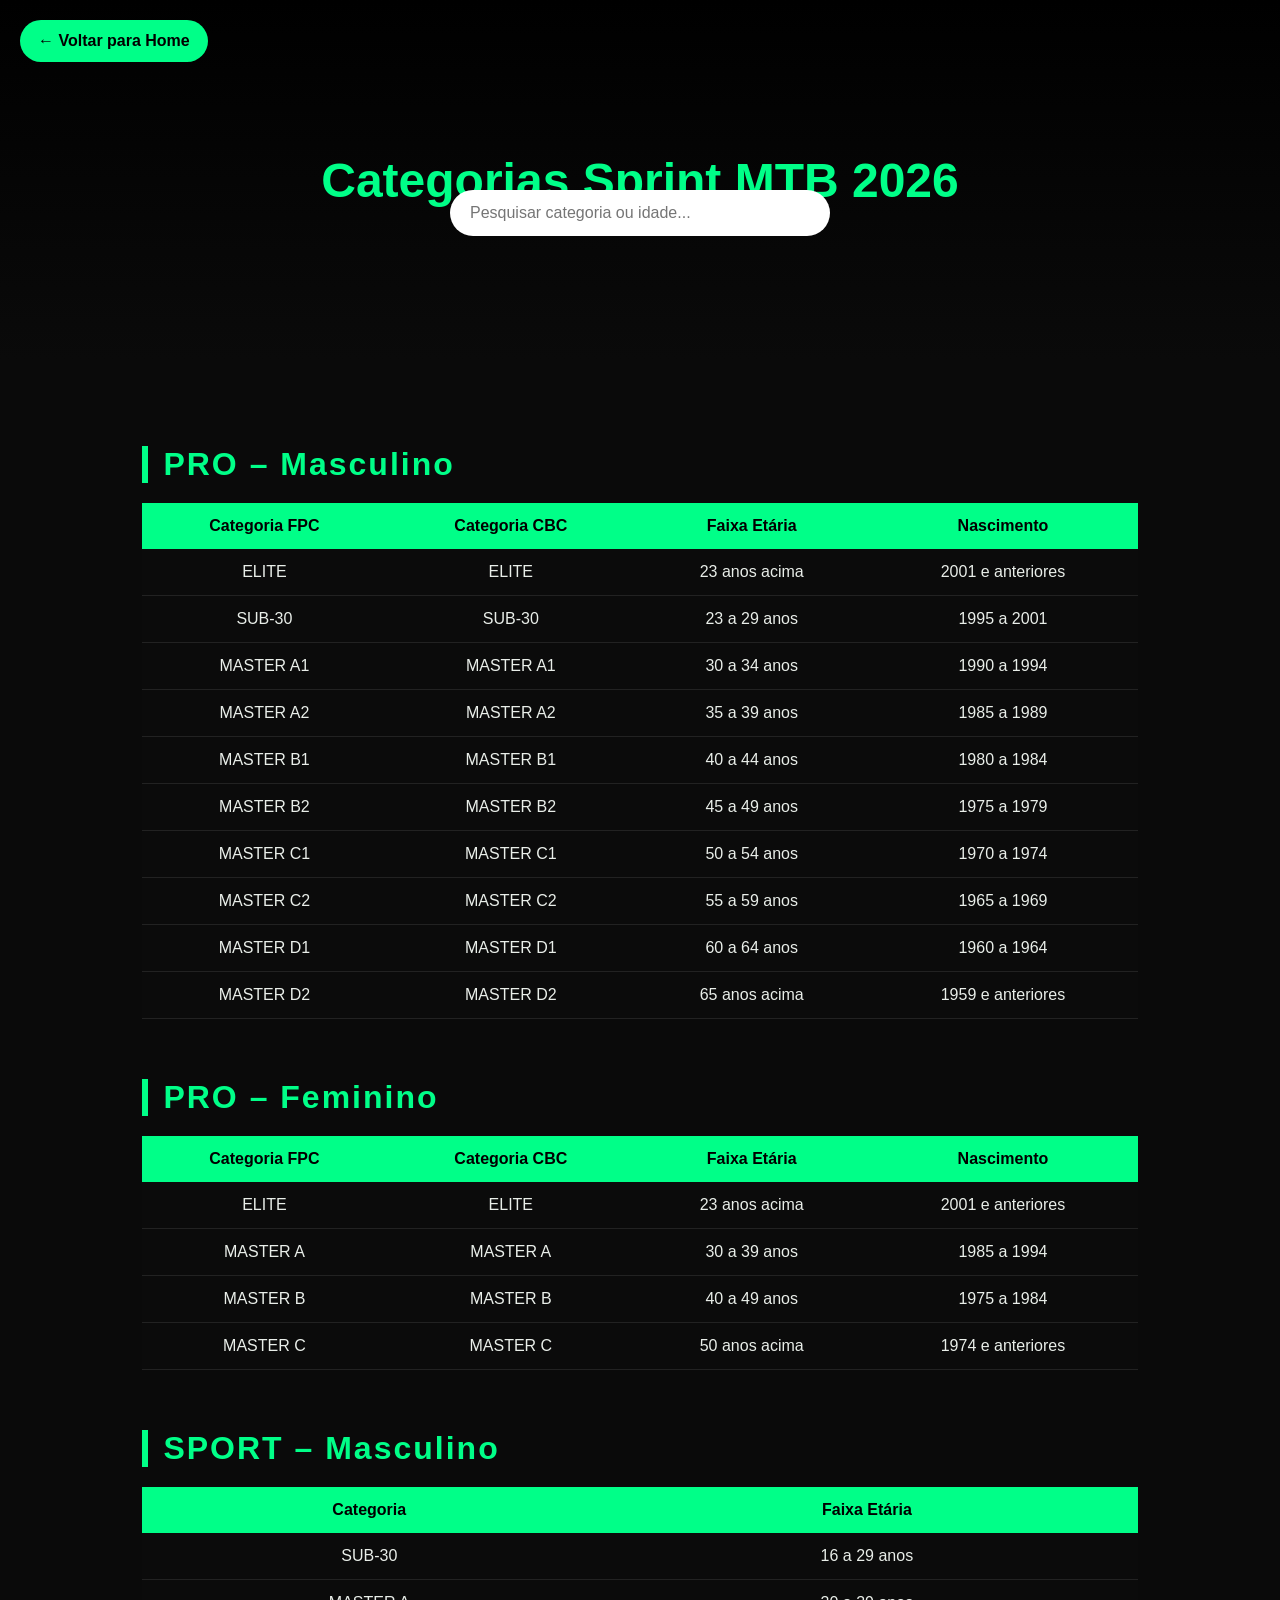
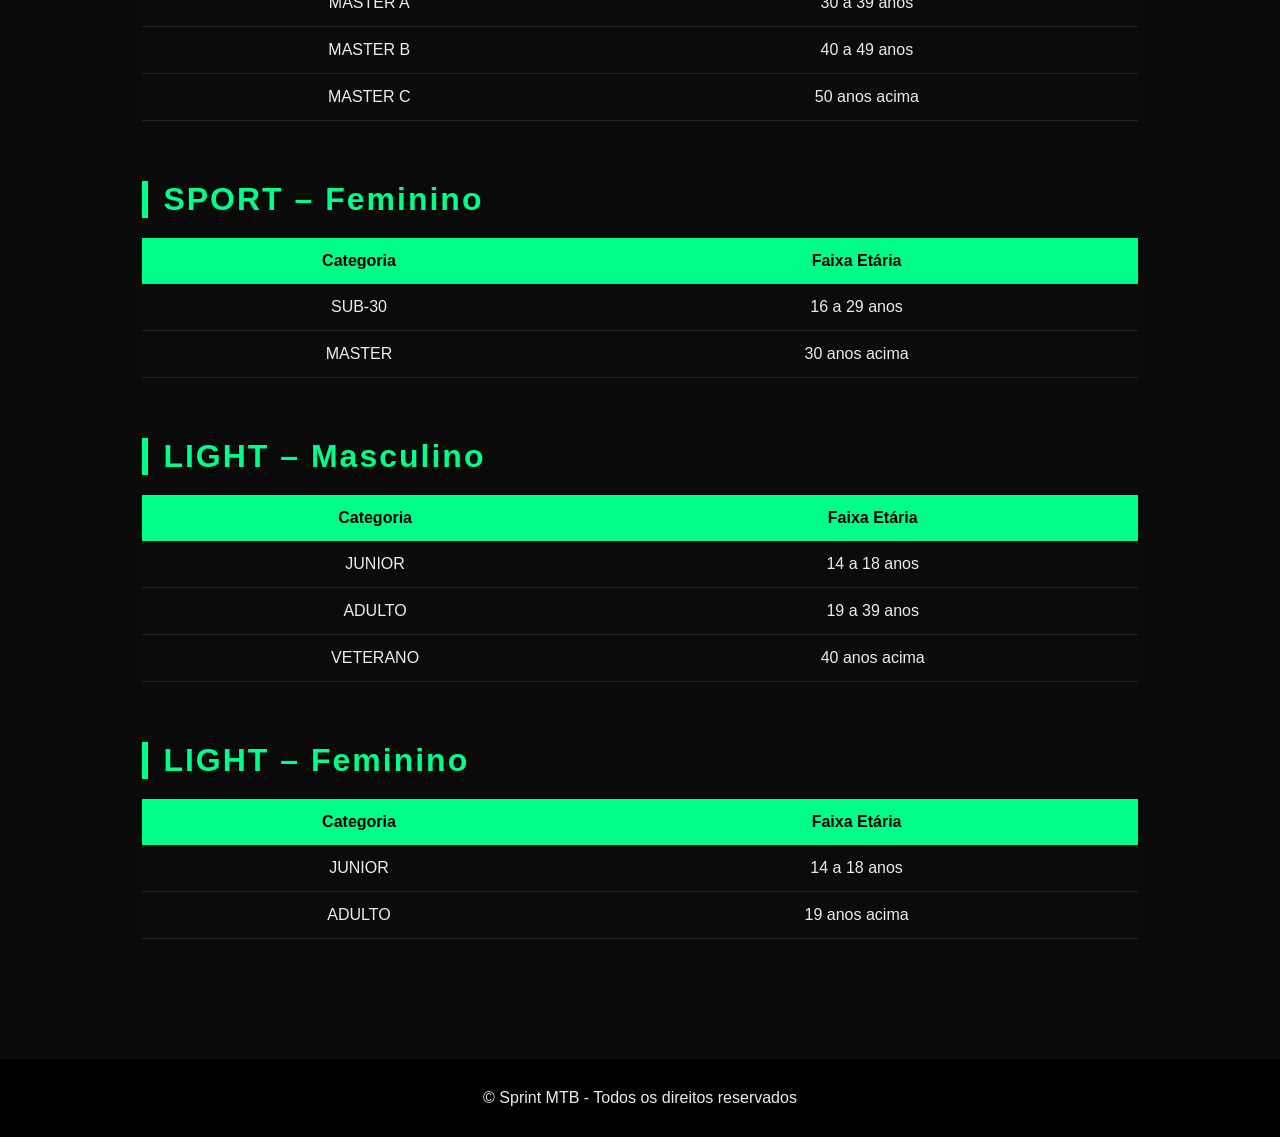
==== categorias.html @ 6f533bdd "Primeiro commit do site" ====
<!DOCTYPE html>
<html lang="pt-BR">
<head>
  <meta charset="UTF-8">
  <title>Categorias - Sprint MTB 2026</title>
  <link rel="stylesheet" href="style.css">
</head>


<body>

<a href="index.html" class="btn-voltar">← Voltar para Home</a>


<header class="header-interno">
  <h1>Categorias Sprint MTB 2026</h1>
  
</header>


<div class="search-box">
  <input  type="text" id="searchInput" placeholder="Pesquisar categoria ou idade...">
</div>


<section class="categorias-page">

  <!-- ================= PRO ================= -->
  <h2 class="cat-title">PRO – Masculino</h2>
  <table class="tabela-categorias">
    <tr><th>Categoria FPC</th><th>Categoria CBC</th><th>Faixa Etária</th><th>Nascimento</th></tr>
    <tr class="linha-cat"><td>ELITE</td><td>ELITE</td><td>23 anos acima</td><td>2001 e anteriores</td></tr>
    <tr class="linha cat"><td>SUB-30</td><td>SUB-30</td><td>23 a 29 anos</td><td>1995 a 2001</td></tr>
    <tr class="linha-cat"><td>MASTER A1</td><td>MASTER A1</td><td>30 a 34 anos</td><td>1990 a 1994</td></tr>
    <tr class="linha-cat"><td>MASTER A2</td><td>MASTER A2</td><td>35 a 39 anos</td><td>1985 a 1989</td></tr>
    <tr class="linha-cat"><td>MASTER B1</td><td>MASTER B1</td><td>40 a 44 anos</td><td>1980 a 1984</td></tr>
    <tr class="linha-cat"><td>MASTER B2</td><td>MASTER B2</td><td>45 a 49 anos</td><td>1975 a 1979</td></tr>
    <tr class="linha-cat"><td>MASTER C1</td><td>MASTER C1</td><td>50 a 54 anos</td><td>1970 a 1974</td></tr>
    <tr class="linha-cat"><td>MASTER C2</td><td>MASTER C2</td><td>55 a 59 anos</td><td>1965 a 1969</td></tr>
    <tr class="linha-cat"><td>MASTER D1</td><td>MASTER D1</td><td>60 a 64 anos</td><td>1960 a 1964</td></tr>
    <tr class="linha-cat"><td>MASTER D2</td><td>MASTER D2</td><td>65 anos acima</td><td>1959 e anteriores</td></tr>
  </table>

  <h2 class="cat-title">PRO – Feminino</h2>
  <table class="tabela-categorias">
    <tr class="linha-cat"><th>Categoria FPC</th><th>Categoria CBC</th><th>Faixa Etária</th><th>Nascimento</th></tr>
    <tr class="linha-cat"><td>ELITE</td><td>ELITE</td><td>23 anos acima</td><td>2001 e anteriores</td></tr>
    <tr class="linha-cat"><td>MASTER A</td><td>MASTER A</td><td>30 a 39 anos</td><td>1985 a 1994</td></tr>
    <tr class="linha-cat"><td>MASTER B</td><td>MASTER B</td><td>40 a 49 anos</td><td>1975 a 1984</td></tr>
    <tr class="linha-cat"><td>MASTER C</td><td>MASTER C</td><td>50 anos acima</td><td>1974 e anteriores</td></tr>
  </table>

  <!-- ================= SPORT ================= -->
  <h2 class="cat-title">SPORT – Masculino</h2>
  <table class="tabela-categorias">
    <tr class="linha-cat"><th>Categoria</th><th>Faixa Etária</th></tr>
    <tr><td>SUB-30</td><td>16 a 29 anos</td></tr>
    <tr class="linha-cat"><td>MASTER A</td><td>30 a 39 anos</td></tr>
    <tr class="linha-cat"><td>MASTER B</td><td>40 a 49 anos</td></tr>
    <tr class="linha-cat"><td>MASTER C</td><td>50 anos acima</td></tr>
  </table>

 <h2 class="cat-title">SPORT – Feminino</h2>
<table class="tabela-categorias">
  <tr class="linha-cat">
    <th>Categoria</th>
    <th>Faixa Etária</th>
  </tr>
  <tr class="linha-cat">
    <td>SUB-30</td>
    <td>16 a 29 anos</td>
  </tr>
  <tr class="linha-cat">
    <td>MASTER</td>
    <td>30 anos acima</td>
  </tr>
</table>


  <!-- ================= LIGHT ================= -->
  <h2 class="cat-title">LIGHT – Masculino</h2>
  <table class="tabela-categorias">
    <tr><th>Categoria</th><th>Faixa Etária</th></tr>
   <tr class="linha-cat"><td>JUNIOR</td><td>14 a 18 anos</td></tr>
  <tr class="linha-cat"><td>ADULTO</td><td>19 a 39 anos</td></tr>
  <tr class="linha-cat"><td>VETERANO</td><td>40 anos acima</td></tr>
  </table>

  <h2 class="cat-title">LIGHT – Feminino</h2>
<table class="tabela-categorias">
  <tr class="linha-cat">
    <th>Categoria</th>
    <th>Faixa Etária</th>
  </tr>
  <tr class="linha-cat">
    <td>JUNIOR</td>
    <td>14 a 18 anos</td>
  </tr>
  <tr class="linha-cat">
    <td>ADULTO</td>
    <td>19 anos acima</td>
  </tr>
</table>


</section>

<footer>
  <p>© Sprint MTB - Todos os direitos reservados</p>
</footer>

<script src="js/script.js"></script>
</body>
</html>
---- style.css ----
/* fontes do sprint another danger */
@font-face {
  font-family: "AnotherDanger";
  src: url("fonts/AnotherDangerSlantedDemo.otf") format("opentype");
  font-weight: normal;
  font-style: normal;
}

* {
  margin: 0;
  padding: 0;
  box-sizing: border-box;
}

body {
  background: #0a0a0a;
  color: #e9eee9;
  font-family: 'Montserrat', sans-serif;
}

a {
  text-decoration: none;
  color: #fff;
}

/* HEADER */
header {
  position: fixed;
  top: 0;
  width: 100%;
  height: 120px;
  background: #0a0a0a;
  z-index: 10;
}

body {
  padding-top: 120px;
}

.nav {
  max-width: 1200px;
  margin: 0 auto;
  height: 100%;
  display: flex;
  align-items: center;
  justify-content: space-between;
}

/* LOGO */
.logo img {
  height: 100px;   /* AQUI você cresce/diminui */
  width: auto;
}

/* COUNTDOWN */
.countdown {
  display: flex;
  gap: 12px;
}

.countdown div {
  background: #09a543;
  padding: 8px 10px;
  border-radius: 8px;
  text-align: center;
  min-width: 55px;
}

.countdown span {
  color: #00ff88;
  font-size: 20px;
  font-weight: bold;
}

/* MENU */
.nav ul {
  list-style: none;
  display: flex;
  align-items: center;
  gap: 20px;
}

.nav ul li a {
  color: #fff;
  text-decoration: none;
}

/* BOTÃO */
.btn {
  background: #00ff88;
  color: #000;
  padding: 10px 18px;
  border-radius: 20px;
}



/* BOTÃO */
.btn {
  background: #00ff88;
  color: #000;
  padding: 10px 18px;
  border-radius: 30px;
  font-weight: 700;
  display: inline-block;
}


.banner {
  width: 100%;
  height: 100vh; /* ocupa a tela toda */
  background: url("img/bannerteste.jpg") center/cover no-repeat;
  display: flex;
  align-items: center;
  padding-left: 100px;
  position: relative;
  overflow: hidden;
}

 /* camada escura por cima da imagem  */
.banner::before {
  content: "";
  position: absolute;
  inset: 0;
  background: radial-gradient(
    ellipse at center,
    rgba(0,0,0,0.2) 0%,
    rgba(0,0,0,0.6) 50%,
    rgba(0,0,0,0.9) 100%
  );
  z-index: 1;
}
  

/* conteúdo do banner */
.banner-content {
  position: relative;
  z-index: 2; /* fica acima do escuro */
  max-width: 600px;
}

.banner-content h1 {
  font-size: 70px;
  font-weight: 800;
  margin-bottom: 15px;
  text-transform: uppercase;
}

.banner-content p {
  font-size: 22px;
  margin-bottom: 25px;
  color: #ddd;
}

/* botão reaproveita seu .btn */
.banner .btn {
  font-size: 18px;
  padding: 14px 32px;
}


/* HERO */
.hero {
  background: url('https://images.unsplash.com/photo-1601758003122-78c654b80c55') center/cover no-repeat;
  height: 100vh;
  display: flex;
  align-items: center;
}

.hero-content {
  background: rgba(0,0,0,0.6);
  padding: 40px;
  max-width: 600px;
  margin-left: 5%;
}

.hero-content h1 {
  font-family: 'Bebas Neue', sans-serif;
  font-size: 60px;
}

/* SEÇÕES */
section {
  padding: 100px 20px;
  max-width: 1200px;
  margin: auto;
}

section h2 {
  font-family: 'Bebas Neue', sans-serif;
  letter-spacing: 2px;
  margin-bottom: 10px;
}

/* CARDS */
.cards {
  display: grid;
  grid-template-columns: repeat(auto-fit, minmax(200px,1fr));
  gap: 20px;
  margin-top: 20px;
}

.card {
  background: #1c1c1c;
  padding: 20px;
  border-radius: 12px;
  text-align: center;
}


.card {
  background: #1c1c1c;
  padding: 20px;
  border-radius: 12px;
  text-align: center;
  transition: 0.3s;
  cursor: pointer;
}

.card:hover {
  background: #00ff88;
  color: #000;
  transform: translateY(-6px) scale(1.03);
}




/* toollip card data */
.tooltip {
  position: relative;
  cursor: pointer;
}

.tooltip-text {
  visibility: hidden;
  opacity: 0;
  position: absolute;
  bottom: 120%;
  left: 50%;
  transform: translateX(-50%);
  background: #000;
  color: #00ff88;
  padding: 8px 12px;
  border-radius: 6px;
  white-space: nowrap;
  font-size: 26px;
  transition: 0.3s;
  z-index: 10;
}

.tooltip:hover .tooltip-text {
  visibility: visible;
  opacity: 1;
}


/* FORM */
.form {
  max-width: 280px;
}

/* WhatsApp box */
.whatsapp-box {
  display: flex;
  flex-direction: column;
  align-items:center;
  gap: 15px;
}

.whatsapp-box img {
  width: 60px;
   animation: pulse 1.5s infinite;
}

/* sempre fora da classe  */
@keyframes pulse {
  0% {
    transform: scale(1);
    opacity: 1;
  }
  50% {
    transform: scale(1.15);
    opacity: 0.7;
  }
  100% {
    transform: scale(1);
    opacity: 1;
  }
  }


.btn-whats {
  background: #25d366;
  color: #000;
  padding: 12px 20px;
  border-radius: 30px;
  font-weight: 600;
  text-decoration: none;
  transition: 0.3s;
}

.btn-whats:hover {
  transform: scale(1.05);
  background: #1ebe5d;
}

.form input {
  width: 100%;
  padding: 10px;
  border-radius: 6px;
  border: none;
  margin-bottom: 10px;
}


#inscricao {
  width: 100%;
}


.inscricao-container {
  display: flex;
  align-items: center;
  justify-content: space-between;
  gap: 80px;
  margin-top: 40px;
}

.form {
  width: 420px;
}

.whatsapp-box {
  display: flex;
  flex-direction: column;
  align-items: center;
}


/* FOOTER */
footer {
  background: #000;
  padding: 30px;
  text-align: center;
}

/*contador */

.countdown {
  display: flex;
  gap: 15px;
  margin: 20px 0;
}

.countdown div {
  background: #000;
  padding: 10px 14px;
  border-radius: 8px;
  text-align: center;
}

.countdown span {
  font-size: 26px;
  color: #00ff88;
  font-weight: bold;
}

.countdown small {
  display: block;
  font-size: 12px;
}

/* estilo link maps */

.link-map {
  cursor: pointer;
  transition: transform 0.2s ease, background 0.2s;
}

.link-map:hover {
  transform: scale(1.05);
  background: #00ff88;
  color: #000;
}


/* carrossel patrocinadores */
#patrocinadores {
  text-align: center;
}

.carousel {
  width: 100%;
  overflow: hidden;
  position: relative;
}

.carousel-track {
  display: flex;
  gap: 60px;
  transition: transform 1s ease;
}

.sponsor {
  min-width: 220px;
  display: flex;
  align-items: center;
  justify-content: center;
}

.sponsor img {
  max-width: 180px;
  max-height: 90px;
  filter: grayscale(100%);
  opacity: 0.8;
  transition: 0.3s;
}

.sponsor img:hover {
  filter: grayscale(0);
  opacity: 1;
  transform: scale(1.05);
}
.carousel-track {
  display: flex !important;
  flex-direction: row;
  align-items: center;
}



/* categorias css tabelas */


/* ===== CATEGORIAS PAGE ===== */

.header-interno {
  height: 40vh;
  background: linear-gradient(180deg, #000, #0a0a0a);
  display: flex;
  align-items: center;
  justify-content: center;
}

.header-interno h1 {
  font-size: 48px;
  color: #00ff88;
}

.categorias-page {
  padding: 80px 8%;
}

.cat-title {
  margin-top: 60px;
  margin-bottom: 20px;
  font-size: 32px;
  color: #00ff88;
  border-left: 6px solid #00ff88;
  padding-left: 15px;
}

.tabela-categorias {
  width: 100%;
  border-collapse: collapse;
  margin-bottom: 40px;
  background: #0b0b0b;
}

.tabela-categorias th {
  background: #00ff88;
  color: #000;
  padding: 14px;
  text-align: center;
}

.tabela-categorias td {
  padding: 14px;
  text-align: center;
  border-bottom: 1px solid #222;
}

.tabela-categorias tr:hover {
  background: #111;
  transition: 0.3s;
}

/* botão home pagina categorias */

.btn-voltar {
  position: fixed;
  top: 20px;
  left: 20px;
  background: #00ff88;
  color: #000;
  padding: 12px 18px;
  border-radius: 30px;
  font-weight: bold;
  text-decoration: none;
  z-index: 99999;
}


/* pesquisa pag categorias */

.search-box {
  max-width: 400px;
  margin: 60px auto;
  padding: 10px;
  position: relative;
  z-index: 20;
}

#searchInput {
  width: 100%;
  padding: 14px 20px;
  border-radius: 30px;
  border: none;
  font-size: 16px;
  background: #ffffff;
  color: #000000;
}


/* ===== CORRIDA KIDS ===== */

.kids-section {
  padding: 100px 8%;
  text-align: center;
}

.kids-section h2 {
  font-size: 48px;
  color: #00ff88;
  margin-bottom: 20px;
}

.kids-text {
  max-width: 800px;
  margin: 0 auto 20px;
  font-size: 18px;
  color: #ddd;
  line-height: 1.6;
}

/* Carrossel */

.kids-carousel {
  margin-top: 40px;
  overflow: hidden;
  width: 100%;
  position: relative;
}

.kids-track {
  display: flex;
  gap: 30px;
  animation: kids-scroll 20s linear infinite;
}

.kids-track img {
  height: 180px;
  border-radius: 16px;
  object-fit: cover;
  box-shadow: 0 10px 25px rgba(0,0,0,0.6);
  transition: 0.3s;
}

.kids-track img:hover {
  transform: scale(1.05);
}

/* animação automática */
@keyframes kids-scroll {
  0% {
    transform: translateX(0);
  }
  100% {
    transform: translateX(-50%);
  }
}
.kids-track:hover {
  animation-play-state: paused;
}
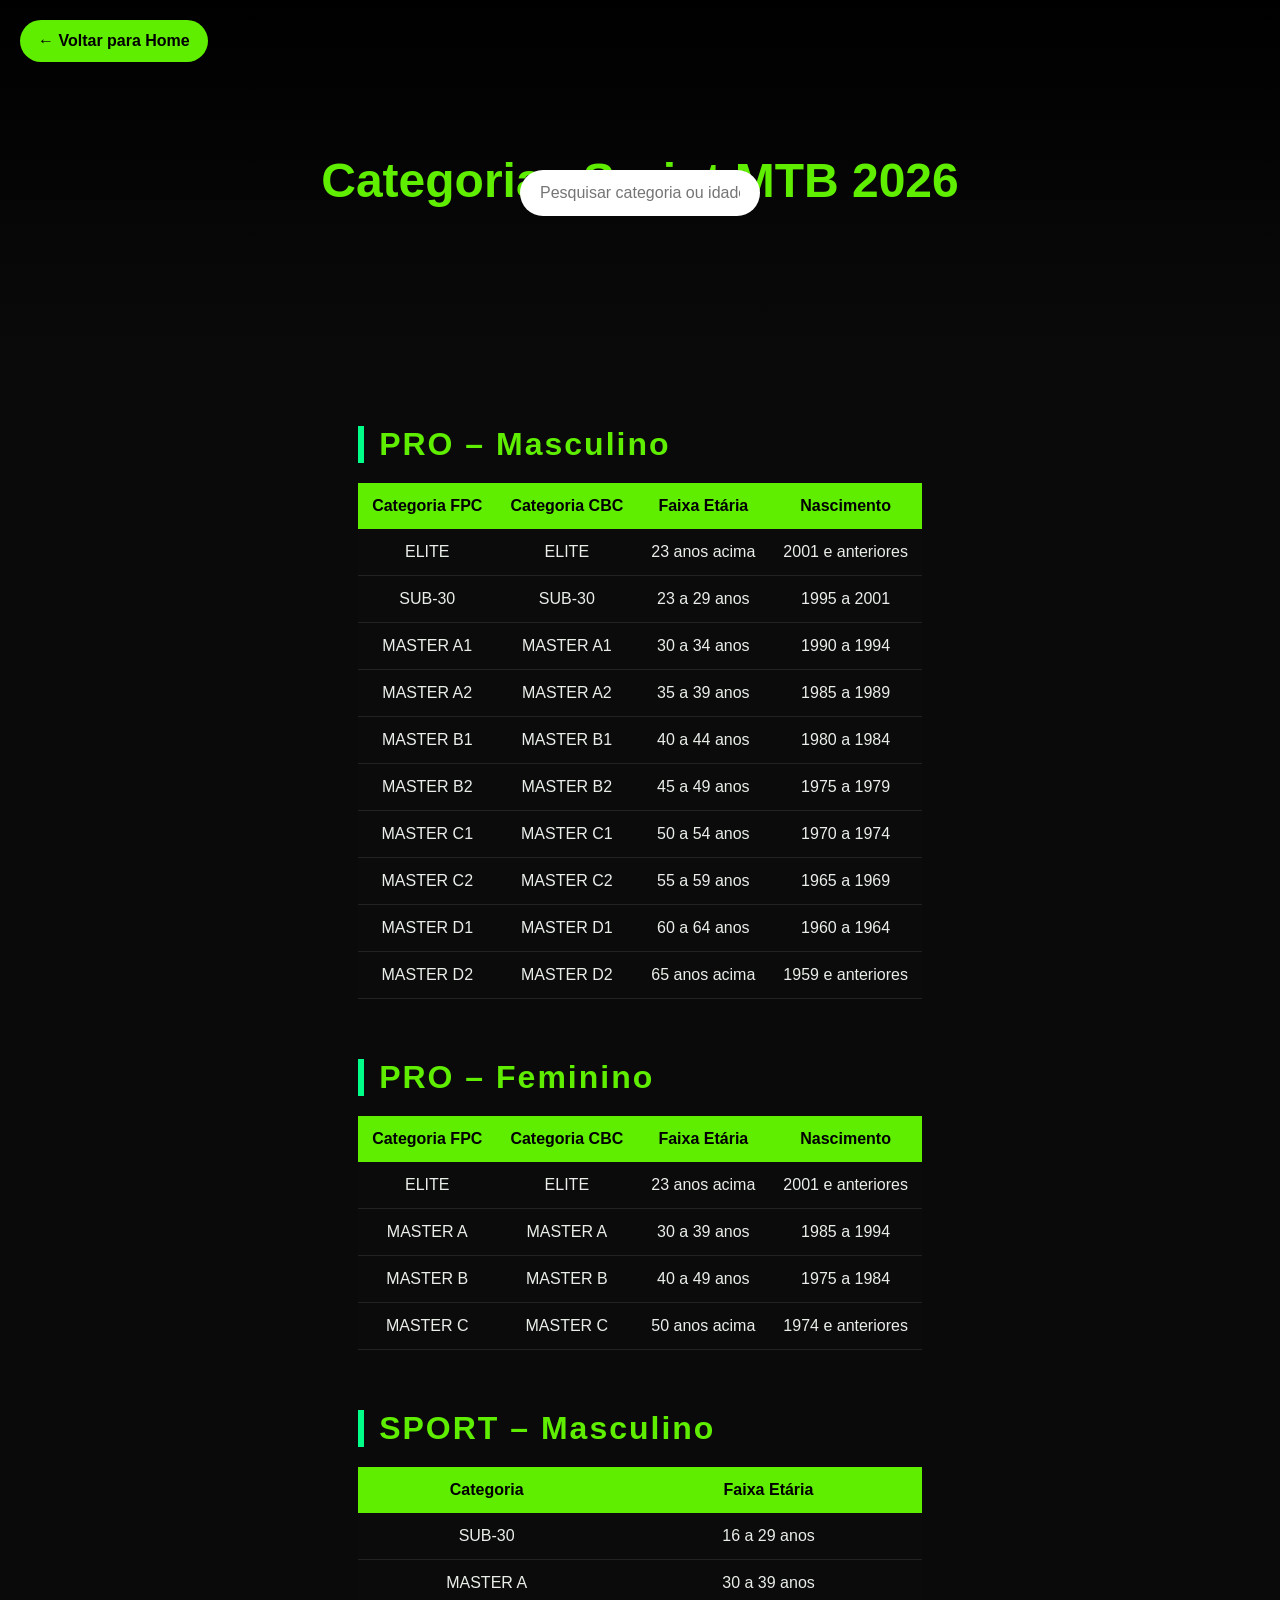
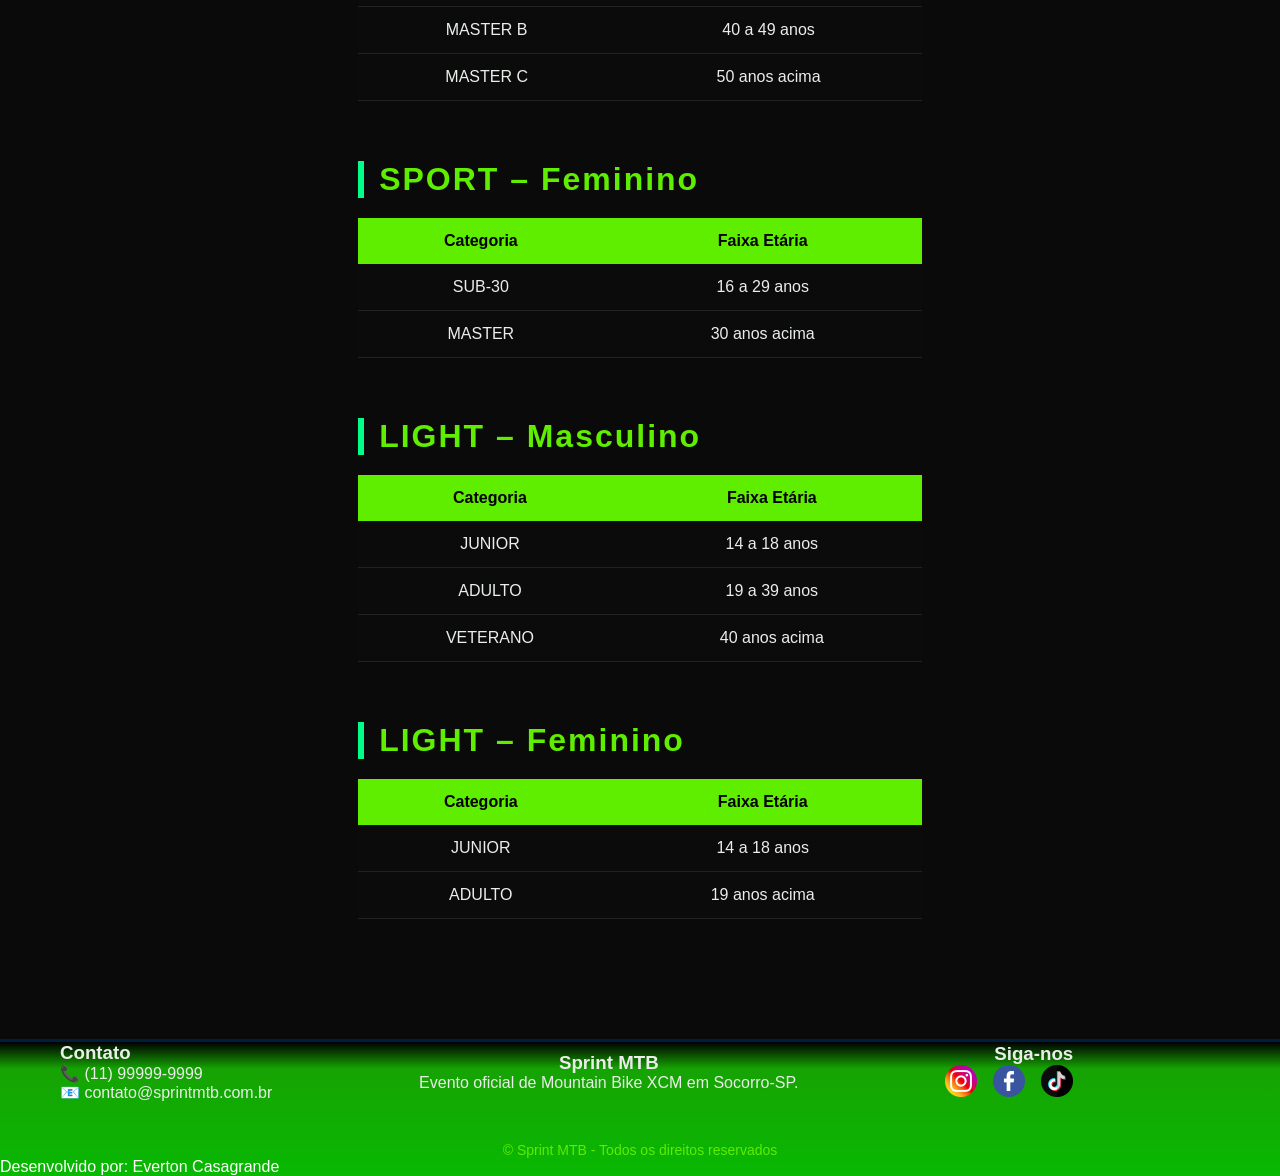
==== commit 3ef5842a: "atualização 09/02" ====
--- a/categorias.html
+++ b/categorias.html
@@ -4,10 +4,12 @@
   <meta charset="UTF-8">
   <title>Categorias - Sprint MTB 2026</title>
   <link rel="stylesheet" href="style.css">
+  <link rel="stylesheet" href="footer.css">
 </head>
 
 
 <body>
+  <script src="js/script.js"></script>
 
 <a href="index.html" class="btn-voltar">← Voltar para Home</a>
 
@@ -106,9 +108,38 @@
 </section>
 
 <footer>
-  <p>© Sprint MTB - Todos os direitos reservados</p>
+  <div class="footer-container">
+
+    <div class="footer-left">
+      <h3>Contato</h3>
+      <p>📞 (11) 99999-9999</p>
+      <p>📧 contato@sprintmtb.com.br</p>
+    </div>
+
+    <div class="footer-center">
+      <h3>Sprint MTB</h3>
+      <p>Evento oficial de Mountain Bike XCM em Socorro-SP.</p>
+    </div>
+
+    <div class="footer-right">
+  <h3>Siga-nos</h3>
+  <div class="social-icons">
+    <a href="https://www.instagram.com/sprintmtb" target="_blank">
+      <img src="img/social.png">
+    </a>
+    <a href="https://www.facebook.com/sprintmtb" target="_blank">
+      <img src="img/facebook.png">
+    </a>
+    <a href="https://www.tiktok.com/@sprintmtb" target="_blank">
+      <img src="img/tik-tok.png">
+  </div>
+</div>
+  </div>
+
+  <p class="copy">© Sprint MTB - Todos os direitos reservados</p>
+  <p>Desenvolvido por: Everton Casagrande</p>
 </footer>
 
-<script src="js/script.js"></script>
+
 </body>
 </html>
--- a/style.css
+++ b/style.css
@@ -29,13 +29,13 @@
   position: fixed;
   top: 0;
   width: 100%;
-  height: 120px;
+  height: 100px;
   background: #0a0a0a;
   z-index: 10;
 }
 
 body {
-  padding-top: 120px;
+  padding-top: 100px;
 }
 
 .nav {
@@ -49,29 +49,20 @@
 
 /* LOGO */
 .logo img {
-  height: 100px;   /* AQUI você cresce/diminui */
+  height: 60px;   /* AQUI você cresce/diminui */
   width: auto;
 }
 
-/* COUNTDOWN */
-.countdown {
-  display: flex;
-  gap: 12px;
-}
-
+/* Contador tempo  */
 .countdown div {
-  background: #09a543;
-  padding: 8px 10px;
-  border-radius: 8px;
-  text-align: center;
-  min-width: 55px;
+  background: #000;
+  border: 2px solid #5fed00
 }
 
 .countdown span {
-  color: #00ff88;
-  font-size: 20px;
-  font-weight: bold;
-}
+  color: #5fed00 ;
+}
+
 
 /* MENU */
 .nav ul {
@@ -86,20 +77,26 @@
   text-decoration: none;
 }
 
+
+
 /* BOTÃO */
-.btn {
-  background: #00ff88;
+.btn:hover {
+  background: #f5f6f7;
   color: #000;
   padding: 10px 18px;
   border-radius: 20px;
-}
+  box-shadow: 0 0 15px rgba(0,255,136,0.8);
+  transform: translateY(-2px) scale(1.05);
+}
+
+
 
 
 
 /* BOTÃO */
 .btn {
-  background: #00ff88;
-  color: #000;
+  background: #5fed00;
+  color: #fff;
   padding: 10px 18px;
   border-radius: 30px;
   font-weight: 700;
@@ -109,8 +106,8 @@
 
 .banner {
   width: 100%;
-  height: 100vh; /* ocupa a tela toda */
-  background: url("img/bannerteste.jpg") center/cover no-repeat;
+  height: 90vh; /* ocupa a tela toda */
+  background: url("img/banneroficial.jpeg") center/cover no-repeat;
   display: flex;
   align-items: center;
   padding-left: 100px;
@@ -118,7 +115,7 @@
   overflow: hidden;
 }
 
- /* camada escura por cima da imagem  */
+ /* camada escura por cima da imagem  *
 .banner::before {
   content: "";
   position: absolute;
@@ -152,11 +149,16 @@
   margin-bottom: 25px;
   color: #ddd;
 }
-
-/* botão reaproveita seu .btn */
-.banner .btn {
-  font-size: 18px;
-  padding: 14px 32px;
+.btn-hero {
+  background: #5fed00;
+  color: #fff;
+  padding: 14px 28px;
+  border-radius: 30px;
+  font-weight: bold;
+  transition: 0.3s;
+  margin-top: 200px;
+  display: inline-block;
+
 }
 
 
@@ -219,41 +221,12 @@
 }
 
 .card:hover {
-  background: #00ff88;
+  background: #5fed00;
   color: #000;
   transform: translateY(-6px) scale(1.03);
 }
 
 
-
-
-/* toollip card data */
-.tooltip {
-  position: relative;
-  cursor: pointer;
-}
-
-.tooltip-text {
-  visibility: hidden;
-  opacity: 0;
-  position: absolute;
-  bottom: 120%;
-  left: 50%;
-  transform: translateX(-50%);
-  background: #000;
-  color: #00ff88;
-  padding: 8px 12px;
-  border-radius: 6px;
-  white-space: nowrap;
-  font-size: 26px;
-  transition: 0.3s;
-  z-index: 10;
-}
-
-.tooltip:hover .tooltip-text {
-  visibility: visible;
-  opacity: 1;
-}
 
 
 /* FORM */
@@ -292,18 +265,19 @@
 
 
 .btn-whats {
-  background: #25d366;
+  background: #5fed00;
   color: #000;
-  padding: 12px 20px;
-  border-radius: 30px;
-  font-weight: 600;
+  padding: 10px 18px;
+  font-size: 15px;
+  border-radius: 25px;
+  font-weight: 500;
   text-decoration: none;
   transition: 0.3s;
 }
 
 .btn-whats:hover {
   transform: scale(1.05);
-  background: #1ebe5d;
+  background: #5fed00;
 }
 
 .form input {
@@ -340,11 +314,6 @@
 
 
 /* FOOTER */
-footer {
-  background: #000;
-  padding: 30px;
-  text-align: center;
-}
 
 /*contador */
 
@@ -363,7 +332,7 @@
 
 .countdown span {
   font-size: 26px;
-  color: #00ff88;
+  color: #f1f0f7;
   font-weight: bold;
 }
 
@@ -381,8 +350,8 @@
 
 .link-map:hover {
   transform: scale(1.05);
-  background: #00ff88;
-  color: #000;
+  background: #003CFF;
+  color: #fff;
 }
 
 
@@ -434,6 +403,7 @@
 /* categorias css tabelas */
 
 
+
 /* ===== CATEGORIAS PAGE ===== */
 
 .header-interno {
@@ -446,7 +416,7 @@
 
 .header-interno h1 {
   font-size: 48px;
-  color: #00ff88;
+  color: #5fed00;
 }
 
 .categorias-page {
@@ -457,7 +427,7 @@
   margin-top: 60px;
   margin-bottom: 20px;
   font-size: 32px;
-  color: #00ff88;
+  color: #5fed00;
   border-left: 6px solid #00ff88;
   padding-left: 15px;
 }
@@ -470,7 +440,7 @@
 }
 
 .tabela-categorias th {
-  background: #00ff88;
+  background: #5fed00;
   color: #000;
   padding: 14px;
   text-align: center;
@@ -493,7 +463,7 @@
   position: fixed;
   top: 20px;
   left: 20px;
-  background: #00ff88;
+  background: #5fed00;
   color: #000;
   padding: 12px 18px;
   border-radius: 30px;
@@ -533,7 +503,7 @@
 
 .kids-section h2 {
   font-size: 48px;
-  color: #00ff88;
+  color: #5fed00;
   margin-bottom: 20px;
 }
 
@@ -585,3 +555,304 @@
   animation-play-state: paused;
 }
 
+
+
+/* regulamento css */
+
+.regulamento-box {
+  display: flex;
+  gap: 30px;
+  margin-top: 0px;
+}
+
+.reg-card {
+  background: #0d1b2a;
+  padding: 25px;
+  border-radius: 16px;
+  width: 300px;
+  border: 1px solid #1f6fff33;
+}
+
+.reg-card h3 {
+  color: #5fed00;
+  margin-bottom: 15px;
+}
+
+.reg-card ul {
+  list-style: none;
+}
+
+.reg-card li {
+  margin-bottom: 10px;
+  font-size: 15px;
+}
+
+.reg-card.destaque {
+  border: 2px solid #5fed00;
+  box-shadow: 0 0 25px rgba(31,111,255,0.3);
+}
+
+.alerta {
+  color: #ffcc00;
+  font-weight: bold;
+  margin-top: 10px;
+}
+
+.btn-inscricao {
+  display: block;
+  margin-top: 20px;
+  text-align: center;
+  background: linear-gradient(135deg, #5fed00, #00c6ff);
+  color: #fff;
+  padding: 12px;
+  border-radius: 30px;
+  font-weight: bold;
+  transition: 0.3s;
+}
+
+.btn-inscricao:hover {
+  transform: scale(1.05);
+  box-shadow: 0 0 15px #5fed00;
+}
+
+
+.container-inscricao {
+  display: flex;
+  gap: 40px;
+  align-items: flex-start;
+}
+
+.regulamento-info {
+  flex: 1;
+  
+}
+
+.inscricao-container {
+  flex: 1;
+  background: rgba(255,255,255,0.03);
+  padding: 30px;
+  border-radius: 12px;
+  border: 2px solid #00ff55;
+}
+
+.regulamento-info h2,
+.inscricao-container h2 {
+  margin-top: 0px;
+}
+
+
+/* Estilo informções Eventos cards*/
+
+
+.info-rapida {
+  display: flex;
+  justify-content: center;
+  gap: 25px;
+  margin: 5px auto;
+  flex-wrap: wrap;
+}
+
+.info-card {
+  background: linear-gradient(135deg, #0d1b2a, #112d4e);
+  border: 1px solid #1f6fff55;
+  padding: 20px 25px;
+  border-radius: 14px;
+  min-width: 200px;
+  text-align: center;
+  color: #5fed00;
+  transition: 0.3s;
+}
+
+.info-card h3 {
+  color: #5fed00;
+  margin-bottom: 8px;
+}
+
+.info-card span {
+  font-size: 13px;
+  color: #00c6ff;
+}
+
+.info-card:hover {
+  transform: translateY(-6px);
+  box-shadow: 0 10px 30px rgba(31,111,255,0.3);
+}
+
+
+/* Blocos de inscrição / incluso / infos */
+.blocos-info {
+  max-width: 1200px;
+  margin: 0 auto;
+  padding: 0 60px;
+}
+
+.info-rapida {
+    display: flex;
+  justify-content: space-between;
+  gap: 35px;
+  flex-wrap: wrap;
+}
+
+
+.container {
+  max-width: 1200px;
+  margin: 60px auto;
+  padding: 0 40px;
+}
+
+
+
+.section-divider {
+  width: 100%;
+  max-width: 1200px;
+  margin: 60px auto 40px auto;
+  text-align: center;
+  position: relative;
+}
+
+.section-divider::before {
+  content: "";
+  width: 100%;
+  height: 2px;
+  background: #5fed00;
+  position: absolute;
+  top: 50%;
+  left: 0;
+  z-index: 1;
+}
+
+.section-divider h2 {
+  display: inline-block;
+  background: #000; /* cor do fundo do site */
+  padding: 0 20px;
+  color: #5fed00;
+  position: relative;
+  z-index: 2;
+  font-weight: 700;
+  letter-spacing: 2px;
+}
+
+
+.divider {
+  width: 100%;
+  height: 2px;
+  background: #5fed00;
+  margin: 60px 0;
+}
+
+.divider {
+  height: 3px;
+  width: 100%;
+  background: linear-gradient(90deg, transparent, #003cff, transparent);
+  margin: 80px 0;
+}
+
+
+
+/* o evento css style */
+.evento-subtitle {
+  font-size: 20px;
+  color: #ddd;
+  margin-top: 20px;
+  max-width: 700px;
+  line-height: 1.7;
+  font-weight: 400;
+  border-left: 4px solid #5fed00;
+  padding-left: 14px;
+}
+
+/* edições evento */
+
+#edicoes {
+  padding-top: 15px;
+}
+
+.section-divider {
+  position: relative;
+  margin: 80px 0 40px;
+  text-align: center;
+  font-size: 20px;
+  gap: 10px;
+}
+
+.section-divider::before {
+  content: "";
+  position: absolute;
+  top: 50%;
+  left: 0;
+  width: 100%;
+  height: 2px;
+  background: #5fed00;
+  z-index: 1;
+  gap: 10px;
+}
+
+.section-divider h3 {
+  position: relative;
+  z-index: 2;
+  display: inline-block;
+  padding: 0 20px;
+  background: #000; /* mesma cor do fundo */
+  color: #5fed00;
+  font-family: 'Bebas Neue', sans-serif;
+  letter-spacing: 2px;
+}
+
+/* loja css pagina principal estilizando  */
+
+.loja {
+  display: flex;
+  align-items: center;
+  justify-content: space-between;
+  gap: 60px;
+  padding: 80px 20px;
+  max-width: 1200px;
+  margin: auto;
+}
+
+.loja-texto {
+  flex: 1;
+}
+
+.loja-texto h2 {
+  font-family: 'Bebas Neue', sans-serif;
+  font-size: 48px;
+  color: #fff;
+}
+
+.loja-texto h2 span {
+  color: #00ff55;
+}
+
+.loja-texto p {
+  color: #ccc;
+  margin: 15px 0 30px;
+  font-size: 18px;
+}
+
+.btn-loja {
+  display: inline-block;
+  background: #00ff55;
+  color: #000;
+  padding: 14px 30px;
+  border-radius: 30px;
+  font-weight: bold;
+  text-decoration: none;
+  transition: 0.3s;
+}
+
+.btn-loja:hover {
+  background: #00cc44;
+  transform: scale(1.05);
+}
+
+.loja-imagem {
+  flex: 1;
+  text-align: center;
+}
+
+.loja-imagem img {
+  max-width: 100%;
+  border-radius: 20px;
+  box-shadow: 0 0 40px rgba(0,255,85,0.4);
+}
--- a/footer.css
+++ b/footer.css
@@ -0,0 +1,75 @@
+
+
+/* FOOTER */
+
+footer {
+  border-top: 3px solid #001f3f;
+   background: linear-gradient(180deg, #000000 0%, #16a303 20%, #08ed00c4 100%);
+}
+.footer {
+  width: 100%;
+  color: #fff;
+  padding: 60px 0 20px;
+   border-top: 2px solid #00ff88;
+}
+
+.footer-container {
+  width: 100%;
+  max-width: 1400px;
+  margin: 0 auto;
+  padding: 0 60px;
+
+  display: flex;
+  justify-content: space-between;
+  align-items: center;
+}
+
+.footer-left {
+  text-align: left;
+}
+
+.footer-center {
+  text-align: center;
+}
+
+.footer-right {
+  text-align: right;
+}
+
+.footer h3 {
+  color: #5fed00;
+  margin-bottom: 10px;
+}
+
+.copy {
+  text-align: center;
+  margin-top: 40px;
+  font-size: 14px;
+  color: #5fed00;
+}
+
+.social-icons {
+  display: flex;
+  gap: 16px;
+}
+
+.social-icons img {
+  width: 32px;
+  transition: 0.3s;
+}
+
+.social-icons img:hover {
+  transform: scale(1.2);
+  filter: brightness(1.3);
+}
+
+
+body {
+  min-height: 100vh;
+  display: flex;
+  flex-direction: column;
+}
+
+main {
+  flex: 1;
+}
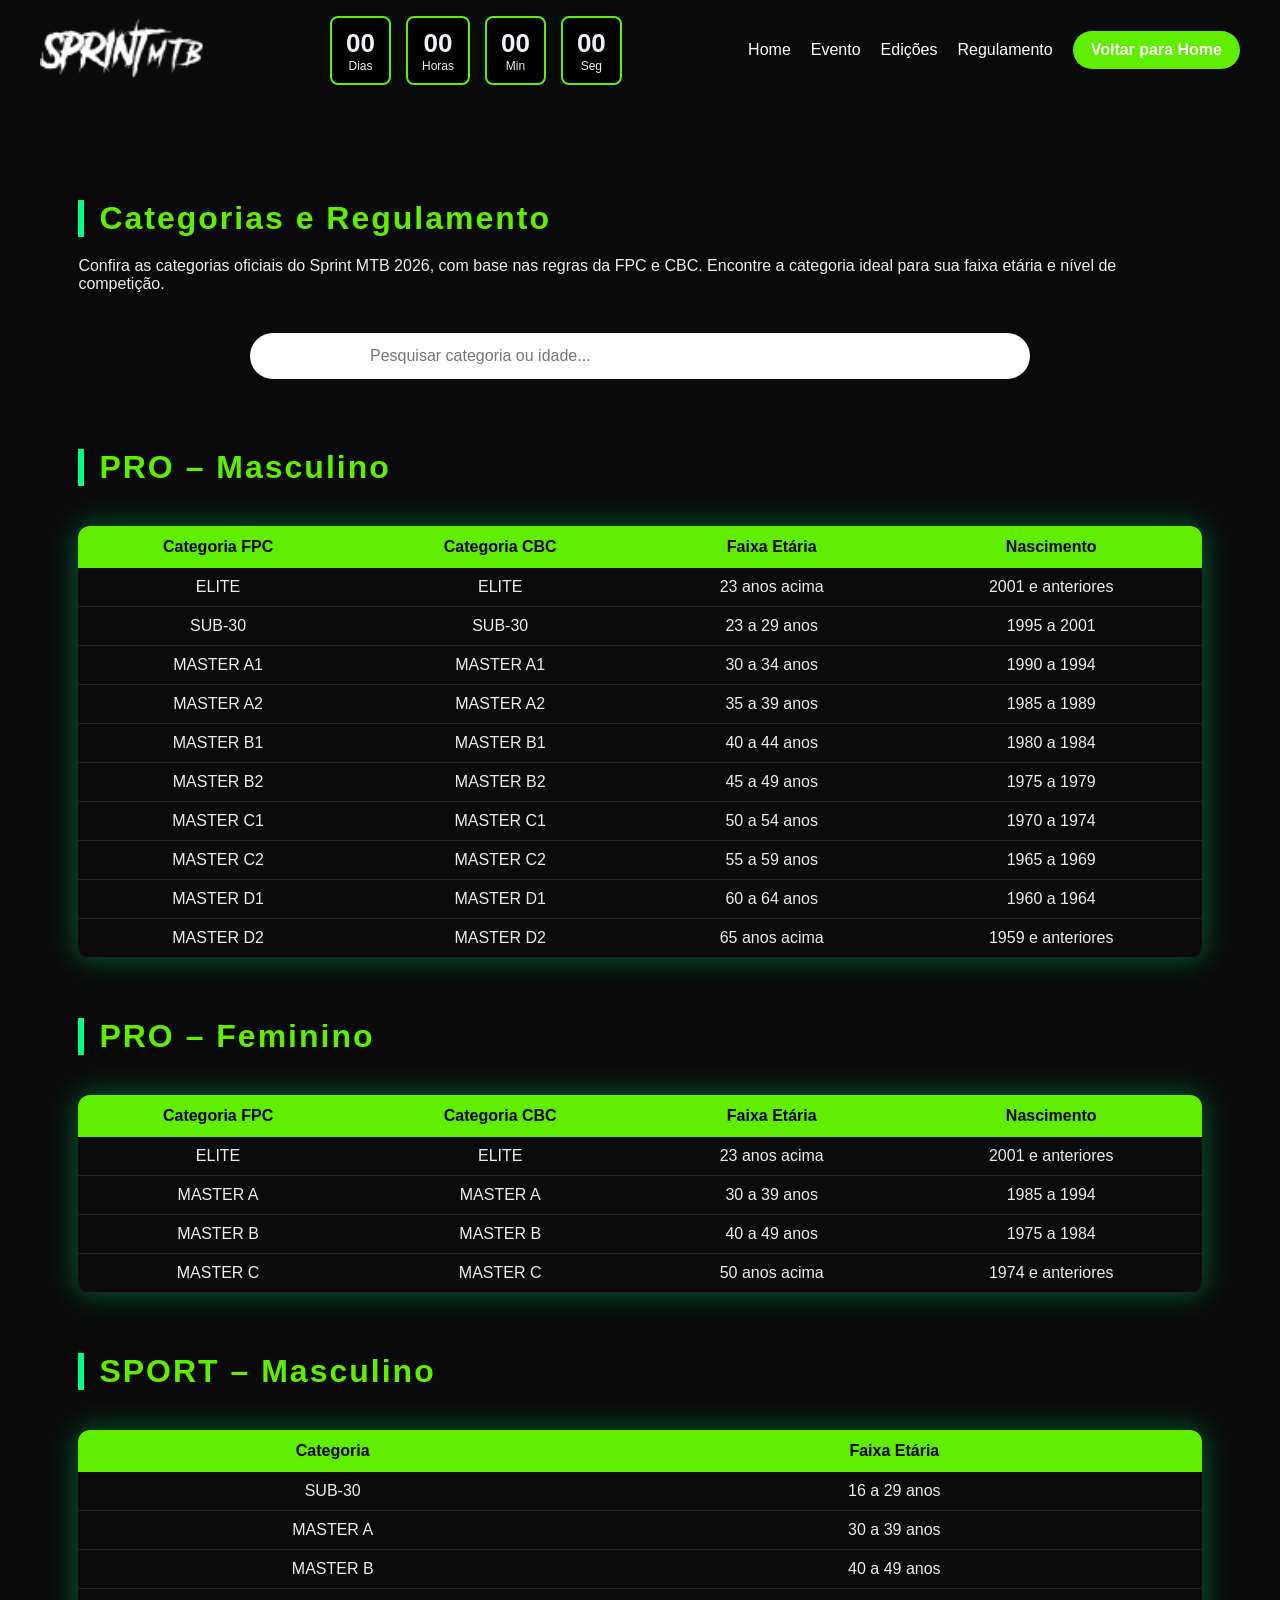
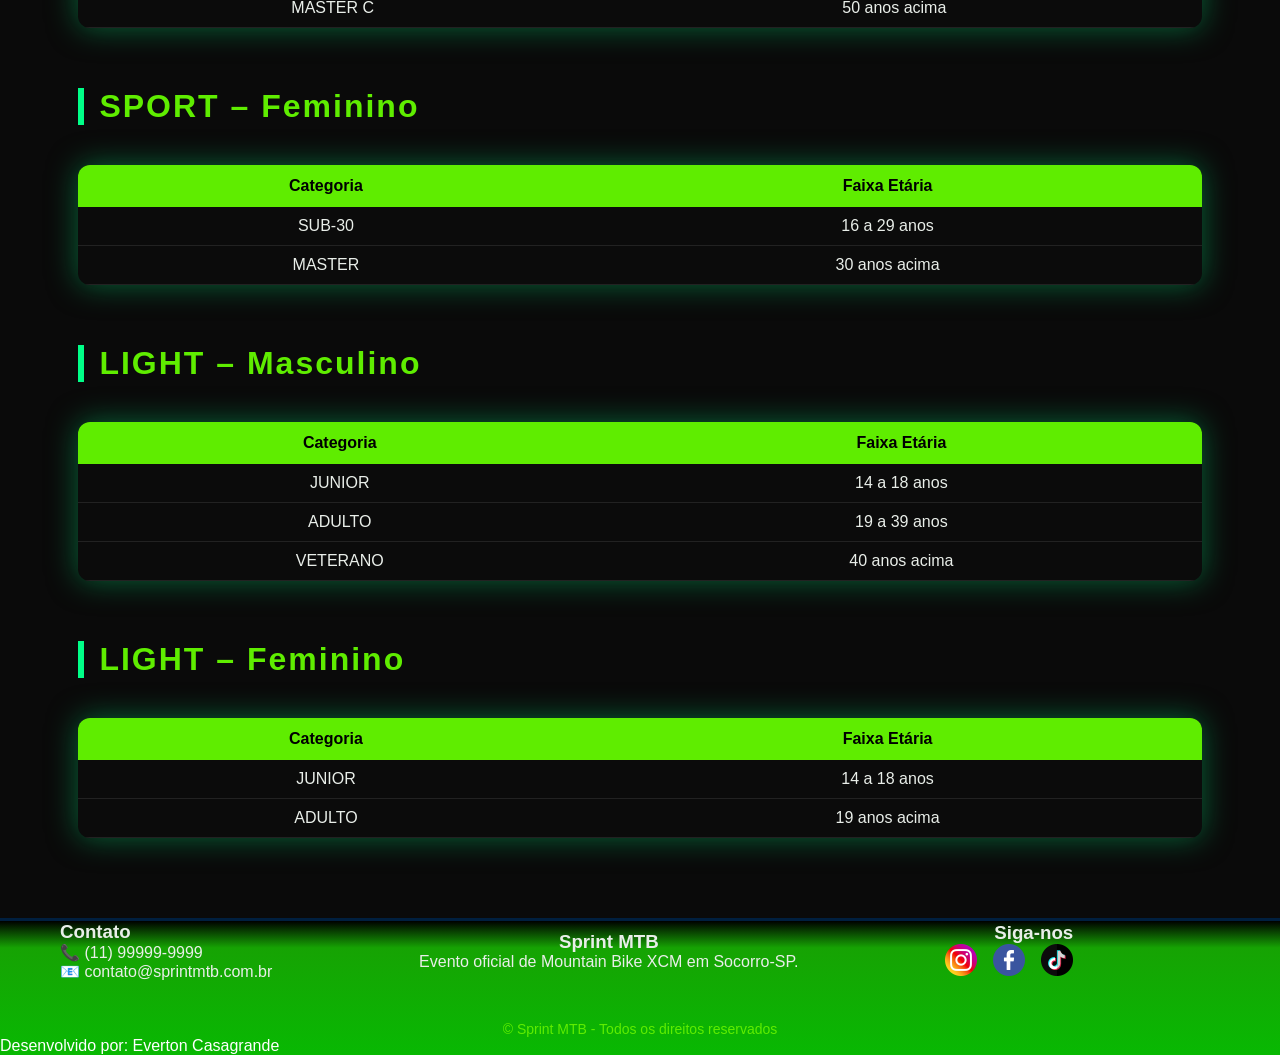
==== commit 58c93ae9: "atualizacao nova dia 10/02" ====
--- a/categorias.html
+++ b/categorias.html
@@ -5,27 +5,53 @@
   <title>Categorias - Sprint MTB 2026</title>
   <link rel="stylesheet" href="style.css">
   <link rel="stylesheet" href="footer.css">
+  <link rel="stylesheet" href="categoria.css">
 </head>
+<header>
+  <div class="nav">
+    <a href="#" class="logo">
+      <img src="img/logo sprint.png" alt="Sprint MTB">
+    </a>
 
+    <div class="countdown">
+  <div><span id="days">00</span><small>Dias</small></div>
+  <div><span id="hours">00</span><small>Horas</small></div>
+  <div><span id="minutes">00</span><small>Min</small></div>
+  <div><span id="seconds">00</span><small>Seg</small></div>
+</div>
+    <ul>
+      <li><a href="#home">Home</a></li>
+      <li><a href="#evento">Evento</a></li>
+      <li><a href="#edicoes">Edições</a></li>
+      <li><a href="#regulamento">Regulamento</a></li>
+      <li><a href="index.html" class="btn">Voltar para Home</a></li>
+    </ul>
+  </div>
+</header>
 
 <body>
   <script src="js/script.js"></script>
 
-<a href="index.html" class="btn-voltar">← Voltar para Home</a>
+<!-- <a href="index.html" class="btn-voltar">← Voltar para Home</a> -->
 
-
+<!--  
 <header class="header-interno">
   <h1>Categorias Sprint MTB 2026</h1>
-  
 </header>
+ -->
 
-
-<div class="search-box">
-  <input  type="text" id="searchInput" placeholder="Pesquisar categoria ou idade...">
-</div>
+<!-- <div class="search-box"> -->
+  <!-- <input  type="text" id="searchInput" placeholder="Pesquisar categoria ou idade..."> -->
+<!-- </div> -->
 
 
 <section class="categorias-page">
+  <div class="categorias-wrapper">
+    <h2 class="cat-title">Categorias e Regulamento</h2>
+    <p class="cat-desc">Confira as categorias oficiais do Sprint MTB 2026, com base nas regras da FPC e CBC. Encontre a categoria ideal para sua faixa etária e nível de competição.</p>
+  <div class="search-box">
+  <input  type="text" id="searchInput" placeholder="Pesquisar categoria ou idade...">
+</div>
 
   <!-- ================= PRO ================= -->
   <h2 class="cat-title">PRO – Masculino</h2>
@@ -104,7 +130,7 @@
   </tr>
 </table>
 
-
+</div>
 </section>
 
 <footer>
--- a/style.css
+++ b/style.css
@@ -184,7 +184,7 @@
 
 /* SEÇÕES */
 section {
-  padding: 100px 20px;
+  padding: 40px 20px;
   max-width: 1200px;
   margin: auto;
 }
@@ -356,8 +356,11 @@
 
 
 /* carrossel patrocinadores */
+
+
 #patrocinadores {
   text-align: center;
+ 
 }
 
 .carousel {
@@ -365,26 +368,43 @@
   overflow: hidden;
   position: relative;
 }
-
+/* faixa que se move */
 .carousel-track {
   display: flex;
   gap: 60px;
-  transition: transform 1s ease;
-}
-
+  align-items: center;
+  width: max-content;
+  animation: scroll 20s linear infinite;
+  flex-wrap: nowrap;
+
+}
+/* logos  */
 .sponsor {
+  flex: 0 0 auto;
   min-width: 220px;
   display: flex;
   align-items: center;
   justify-content: center;
-}
-
+  flex-shrink: 0;
+}
+
+/* imagem */
 .sponsor img {
   max-width: 180px;
   max-height: 90px;
   filter: grayscale(100%);
   opacity: 0.8;
   transition: 0.3s;
+border: 2px solid #00ff88;   /* verde do site */
+  border-radius: 12px;
+  padding: 10px;
+  animation: glow 2s infinite alternate;
+
+
+}
+
+.carousel-track:hover {
+  animation-play-state: paused;
 }
 
 .sponsor img:hover {
@@ -392,10 +412,25 @@
   opacity: 1;
   transform: scale(1.05);
 }
-.carousel-track {
-  display: flex !important;
-  flex-direction: row;
-  align-items: center;
+
+/* Animação do carrossel */
+@keyframes scroll {
+  from {
+    transform: translateX(0);
+  }
+  to {
+    transform: translateX(-50%);
+  }
+}
+
+/* Borda piscando neon */
+@keyframes glow {
+  from {
+    box-shadow: 0 0 5px #00ff88;
+  }
+  to {
+    box-shadow: 0 0 20px #00ff88, 0 0 40px #00ff88;
+  }
 }
 
 
@@ -404,94 +439,9 @@
 
 
 
-/* ===== CATEGORIAS PAGE ===== */
-
-.header-interno {
-  height: 40vh;
-  background: linear-gradient(180deg, #000, #0a0a0a);
-  display: flex;
-  align-items: center;
-  justify-content: center;
-}
-
-.header-interno h1 {
-  font-size: 48px;
-  color: #5fed00;
-}
-
-.categorias-page {
-  padding: 80px 8%;
-}
-
-.cat-title {
-  margin-top: 60px;
-  margin-bottom: 20px;
-  font-size: 32px;
-  color: #5fed00;
-  border-left: 6px solid #00ff88;
-  padding-left: 15px;
-}
-
-.tabela-categorias {
-  width: 100%;
-  border-collapse: collapse;
-  margin-bottom: 40px;
-  background: #0b0b0b;
-}
-
-.tabela-categorias th {
-  background: #5fed00;
-  color: #000;
-  padding: 14px;
-  text-align: center;
-}
-
-.tabela-categorias td {
-  padding: 14px;
-  text-align: center;
-  border-bottom: 1px solid #222;
-}
-
-.tabela-categorias tr:hover {
-  background: #111;
-  transition: 0.3s;
-}
-
-/* botão home pagina categorias */
-
-.btn-voltar {
-  position: fixed;
-  top: 20px;
-  left: 20px;
-  background: #5fed00;
-  color: #000;
-  padding: 12px 18px;
-  border-radius: 30px;
-  font-weight: bold;
-  text-decoration: none;
-  z-index: 99999;
-}
-
-
-/* pesquisa pag categorias */
-
-.search-box {
-  max-width: 400px;
-  margin: 60px auto;
-  padding: 10px;
-  position: relative;
-  z-index: 20;
-}
-
-#searchInput {
-  width: 100%;
-  padding: 14px 20px;
-  border-radius: 30px;
-  border: none;
-  font-size: 16px;
-  background: #ffffff;
-  color: #000000;
-}
+/* ===== CATEGORIAS PAGE ===== 
+
+
 
 
 /* ===== CORRIDA KIDS ===== */
@@ -856,3 +806,21 @@
   border-radius: 20px;
   box-shadow: 0 0 40px rgba(0,255,85,0.4);
 }
+
+
+/* teste alinhamento quando precisar 
+section { outline: 2px solid red; }
+footer { outline: 2px solid blue; }
+* {
+  outline: 1px solid red;
+} 
+*/
+
+/* teste carrosel 
+.sponsor {
+  outline: 2px solid red;
+}
+.carousel-track {
+  outline: 2px solid blue;
+}
+*/
--- a/categoria.css
+++ b/categoria.css
@@ -0,0 +1,116 @@
+/* ===== CATEGORIAS PAGE ===== */
+
+.header-interno {
+  height: 10vh;
+  background: linear-gradient(180deg, #000, #0a0a0a);
+  display: flex;
+  align-items: center;
+  justify-content: center;
+}
+
+.header-interno h1 {
+  font-size: 48px;
+  color: #5fed00;
+}
+
+.categorias-page {
+  padding: 40px 3%;
+}
+
+.cat-title {
+  margin-top: 60px;
+  margin-bottom: 20px;
+  font-size: 32px;
+  color: #5fed00;
+  border-left: 6px solid #00ff88;
+  padding-left: 15px;
+}
+
+.tabela-categorias {
+  width: 100%;
+  max-width: 1200px;
+  border-collapse: collapse;
+  margin-bottom: 40px;
+  background: #0b0b0b;
+  margin: 40px auto;
+  font-size: 16px;
+  border-radius: 12px;
+   overflow: hidden;
+    box-shadow: 0 0 30px rgba(5, 163, 89, 0.589);
+}
+
+.tabela-categorias th {
+  background: #5fed00;
+  color: #000;
+  padding: 12px;
+  text-align: center;
+}
+
+.tabela-categorias td {
+  padding: 10px;
+  text-align: center;
+  border-bottom: 1px solid #222;
+}
+
+.tabela-categorias tr:hover {
+  background: #111;
+  transition: 0.3s;
+}
+
+/* botão home pagina categorias */
+
+.btn-voltar {
+  position: fixed;
+  top: 20px;
+  left: 20px;
+  background: #5fed00;
+  color: #000;
+  padding: 12px 18px;
+  border-radius: 30px;
+  font-weight: bold;
+  text-decoration: none;
+  z-index: 99999;
+}
+
+
+/* pesquisa pag categorias */
+
+.search-box {
+  max-width: 800px;
+  margin: 30px auto;
+  padding: 10px;
+  position: relative;
+  z-index: 20;
+}
+
+#searchInput {
+  width: 100%;
+  padding: 14px 120px;
+  border-radius: 30px;
+  border: none;
+  font-size: 16px;
+  background: #ffffff;
+  color: #000000;
+}
+
+/* responsividade mobile */
+@media (max-width: 768px) {
+  .header-interno h1 {
+    font-size: 28px;
+  }
+
+  .cat-title {
+    font-size: 24px;
+  }
+
+  .tabela-categorias {
+    font-size: 14px;
+  }
+
+  #searchInput {
+    padding: 12px 100px;
+    font-size: 14px;
+  }
+}
+
+
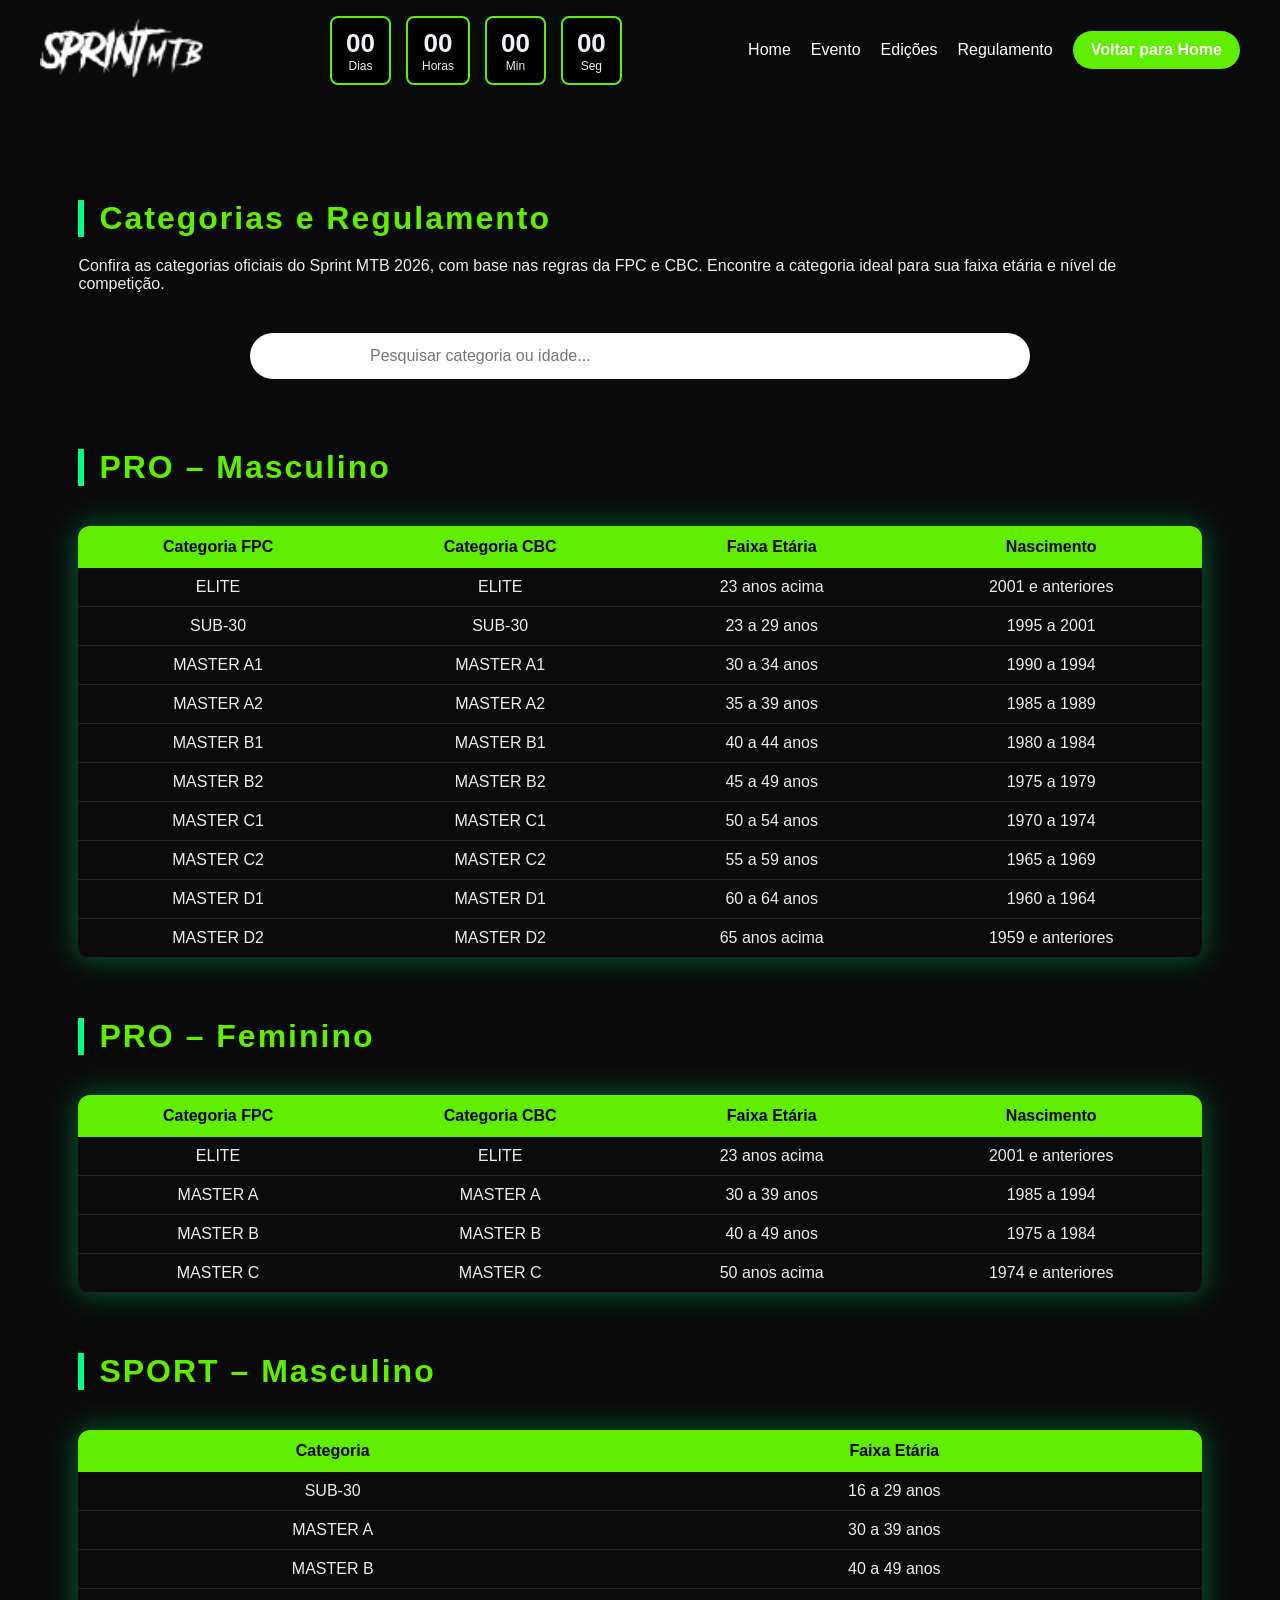
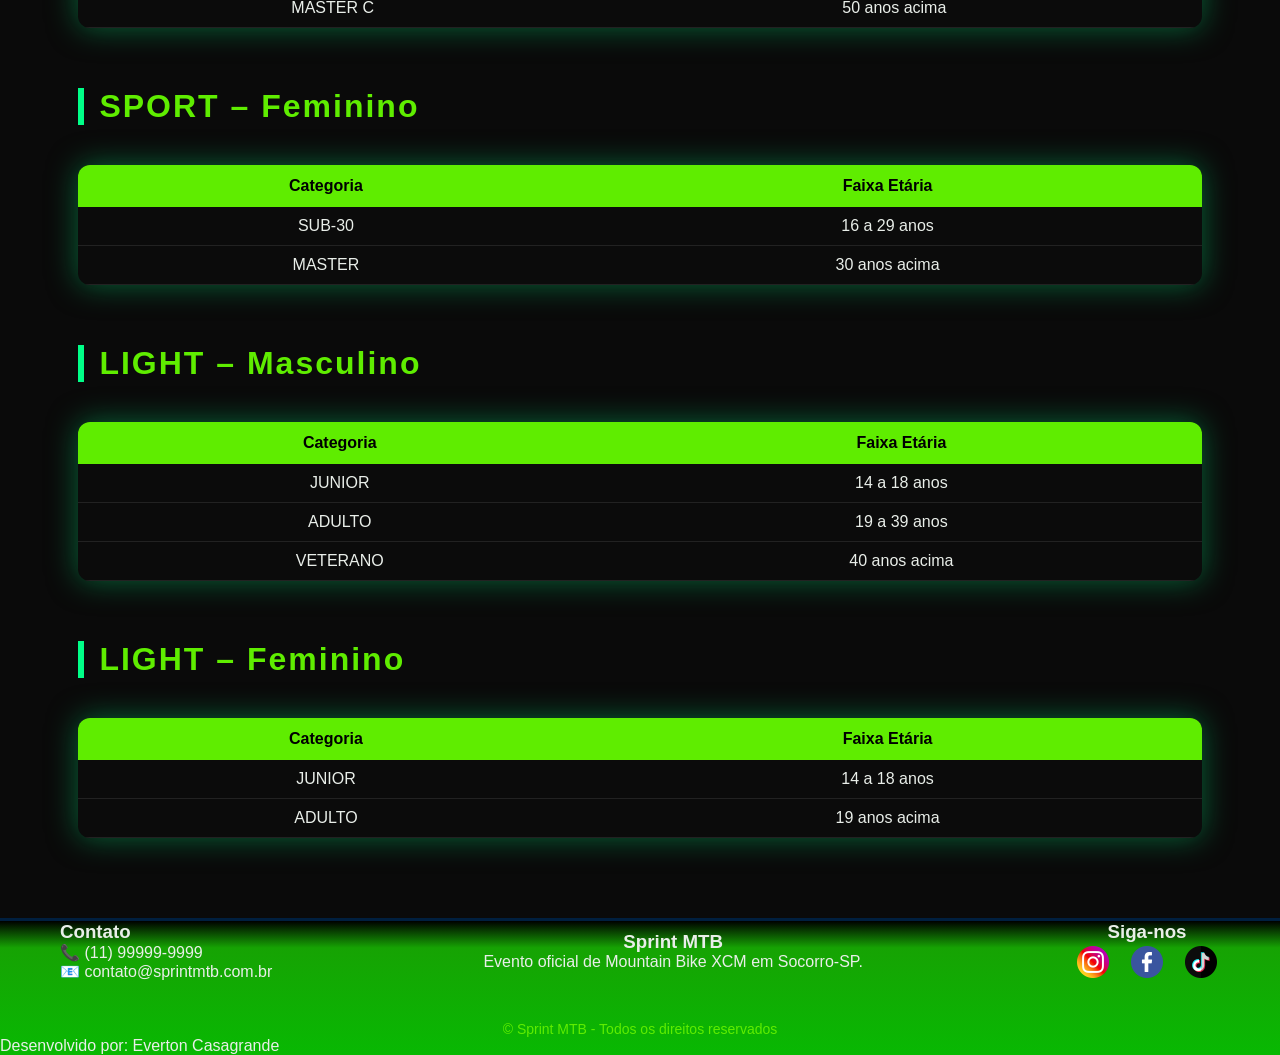
==== commit cc58ffed: "Atualização nova de responsividade" ====
--- a/categorias.html
+++ b/categorias.html
@@ -2,16 +2,24 @@
 <html lang="pt-BR">
 <head>
   <meta charset="UTF-8">
+  <meta name="viewport" content="width=device-width, initial-scale=1.0">
   <title>Categorias - Sprint MTB 2026</title>
   <link rel="stylesheet" href="style.css">
   <link rel="stylesheet" href="footer.css">
   <link rel="stylesheet" href="categoria.css">
+  <script src="js/script.js" defer></script>
 </head>
+<body>
 <header>
   <div class="nav">
     <a href="#" class="logo">
       <img src="img/logo sprint.png" alt="Sprint MTB">
     </a>
+    <button class="menu-toggle" type="button" aria-label="Abrir menu" aria-expanded="false">
+      <span></span>
+      <span></span>
+      <span></span>
+    </button>
 
     <div class="countdown">
   <div><span id="days">00</span><small>Dias</small></div>
@@ -20,17 +28,14 @@
   <div><span id="seconds">00</span><small>Seg</small></div>
 </div>
     <ul>
-      <li><a href="#home">Home</a></li>
-      <li><a href="#evento">Evento</a></li>
-      <li><a href="#edicoes">Edições</a></li>
-      <li><a href="#regulamento">Regulamento</a></li>
+      <li><a href="index.html">Home</a></li>
+      <li><a href="index.html#evento">Evento</a></li>
+      <li><a href="index.html#edicoes">Edições</a></li>
+      <li><a href="index.html#regulamento">Regulamento</a></li>
       <li><a href="index.html" class="btn">Voltar para Home</a></li>
     </ul>
   </div>
 </header>
-
-<body>
-  <script src="js/script.js"></script>
 
 <!-- <a href="index.html" class="btn-voltar">← Voltar para Home</a> -->
 
@@ -158,6 +163,7 @@
     </a>
     <a href="https://www.tiktok.com/@sprintmtb" target="_blank">
       <img src="img/tik-tok.png">
+    </a>
   </div>
 </div>
   </div>
--- a/style.css
+++ b/style.css
@@ -75,6 +75,25 @@
 .nav ul li a {
   color: #fff;
   text-decoration: none;
+}
+
+.menu-toggle {
+  display: none;
+  width: 42px;
+  height: 42px;
+  border: 1px solid #5fed00;
+  border-radius: 10px;
+  background: #0a0a0a;
+  cursor: pointer;
+}
+
+.menu-toggle span {
+  display: block;
+  width: 20px;
+  height: 2px;
+  margin: 4px auto;
+  background: #5fed00;
+  transition: 0.25s ease;
 }
 
 
@@ -550,11 +569,11 @@
 
 .btn-inscricao {
   display: block;
-  margin-top: 20px;
+  margin-top: 30px;
   text-align: center;
   background: linear-gradient(135deg, #5fed00, #00c6ff);
   color: #fff;
-  padding: 12px;
+  padding: 18px;
   border-radius: 30px;
   font-weight: bold;
   transition: 0.3s;
@@ -574,6 +593,8 @@
 
 .regulamento-info {
   flex: 1;
+  max-width: 400px;
+  margin-top: 40px;
   
 }
 
@@ -808,19 +829,185 @@
 }
 
 
-/* teste alinhamento quando precisar 
-section { outline: 2px solid red; }
-footer { outline: 2px solid blue; }
-* {
-  outline: 1px solid red;
-} 
-*/
-
-/* teste carrosel 
-.sponsor {
-  outline: 2px solid red;
-}
-.carousel-track {
-  outline: 2px solid blue;
-}
-*/+.whatsapp-fixo {
+  position: fixed;
+  bottom: 25px;
+  right: 25px;
+  width: 60px;
+  height: 60px;
+  background: #25D366;
+  border-radius: 50%;
+  display: flex;
+  align-items: center;
+  justify-content: center;
+  color: #fff;
+  font-size: 42px;
+  z-index: 9999;
+  box-shadow: 0 0 20px #25D366;
+  transition: .3s;
+}
+
+.whatsapp-fixo:hover {
+  transform: scale(1.1);
+}
+
+
+/* =========================
+   RESPONSIVIDADE
+   ========================= */
+
+/* Tablets e telas médias */
+@media (max-width: 992px) {
+  .nav {
+    padding: 0 20px;
+  }
+
+  .banner {
+    padding-left: 40px;
+  }
+
+  .loja {
+    gap: 30px;
+    padding: 60px 20px;
+  }
+
+  .container-inscricao,
+  .regulamento-box {
+    gap: 24px;
+  }
+
+  .regulamento-box {
+    flex-wrap: wrap;
+  }
+
+  .reg-card {
+    width: calc(50% - 12px);
+  }
+
+  .reg-card:last-child {
+    width: 100%;
+  }
+}
+
+/* Celulares */
+@media (max-width: 768px) {
+  header {
+    position: static;
+    height: auto;
+  }
+
+  body {
+    padding-top: 0;
+  }
+
+  .nav {
+    display: grid;
+    grid-template-columns: 1fr auto;
+    align-items: center;
+    gap: 10px;
+    padding: 10px 16px 16px;
+  }
+
+  .logo img {
+    height: 48px;
+  }
+
+  .menu-toggle {
+    display: inline-block;
+  }
+
+  .menu-toggle.active span:nth-child(1) {
+    transform: translateY(6px) rotate(45deg);
+  }
+
+  .menu-toggle.active span:nth-child(2) {
+    opacity: 0;
+  }
+
+  .menu-toggle.active span:nth-child(3) {
+    transform: translateY(-6px) rotate(-45deg);
+  }
+
+  .countdown {
+    grid-column: 1 / -1;
+    margin: 10px 0 0;
+  }
+
+  .countdown span {
+    font-size: 18px;
+  }
+
+  .nav ul {
+    grid-column: 1 / -1;
+    width: 100%;
+    display: none;
+    flex-direction: column;
+    align-items: flex-start;
+    gap: 12px;
+    font-size: 14px;
+    margin-top: 8px;
+    padding: 14px 12px;
+    border: 1px solid #1f6fff55;
+    border-radius: 10px;
+    background: rgba(0, 0, 0, 0.85);
+  }
+
+  .nav ul.menu-open {
+    display: flex;
+  }
+
+  .banner {
+    height: 55vh;
+    padding: 40px 16px;
+    background-position: top center;
+    background-size: cover;
+  }
+
+  .banner-content {
+    max-width: 100%;
+  }
+
+  .banner-content h1 {
+    font-size: 38px;
+  }
+
+  .banner-content p {
+    font-size: 16px;
+  }
+
+  .btn-hero {
+    margin-top: 60px;
+    padding: 12px 22px;
+  }
+
+  section {
+    padding: 40px 16px;
+  }
+
+  .info-rapida {
+    justify-content: center;
+  }
+
+  .regulamento-box,
+  .container-inscricao,
+  .loja {
+    flex-direction: column;
+    align-items: stretch;
+  }
+
+  .reg-card,
+  .inscricao-container,
+  .regulamento-info {
+    width: 100%;
+    max-width: 100%;
+  }
+
+  .kids-section {
+    padding: 60px 16px;
+  }
+
+  .kids-track img {
+    height: 140px;
+  }
+}
+
--- a/footer.css
+++ b/footer.css
@@ -34,6 +34,9 @@
 
 .footer-right {
   text-align: right;
+  display: flex;
+  flex-direction: column;
+  align-items: center;
 }
 
 .footer h3 {
@@ -51,10 +54,23 @@
 .social-icons {
   display: flex;
   gap: 16px;
+  align-items: center;
+  justify-content: center;
+}
+
+.social-icons a {
+  width: 38px;
+  height: 38px;
+  display: inline-flex;
+  align-items: center;
+  justify-content: center;
 }
 
 .social-icons img {
   width: 32px;
+  height: 32px;
+  object-fit: contain;
+  display: block;
   transition: 0.3s;
 }
 
@@ -72,4 +88,23 @@
 
 main {
   flex: 1;
-}+}
+
+@media (max-width: 768px) {
+  .footer-container {
+    flex-direction: column;
+    align-items: flex-start;
+    gap: 20px;
+    padding: 20px 16px 40px;
+  }
+
+  .footer-left,
+  .footer-center {
+    text-align: left;
+  }
+
+  .footer-right {
+    text-align: center;
+    align-items: center;
+  }
+}
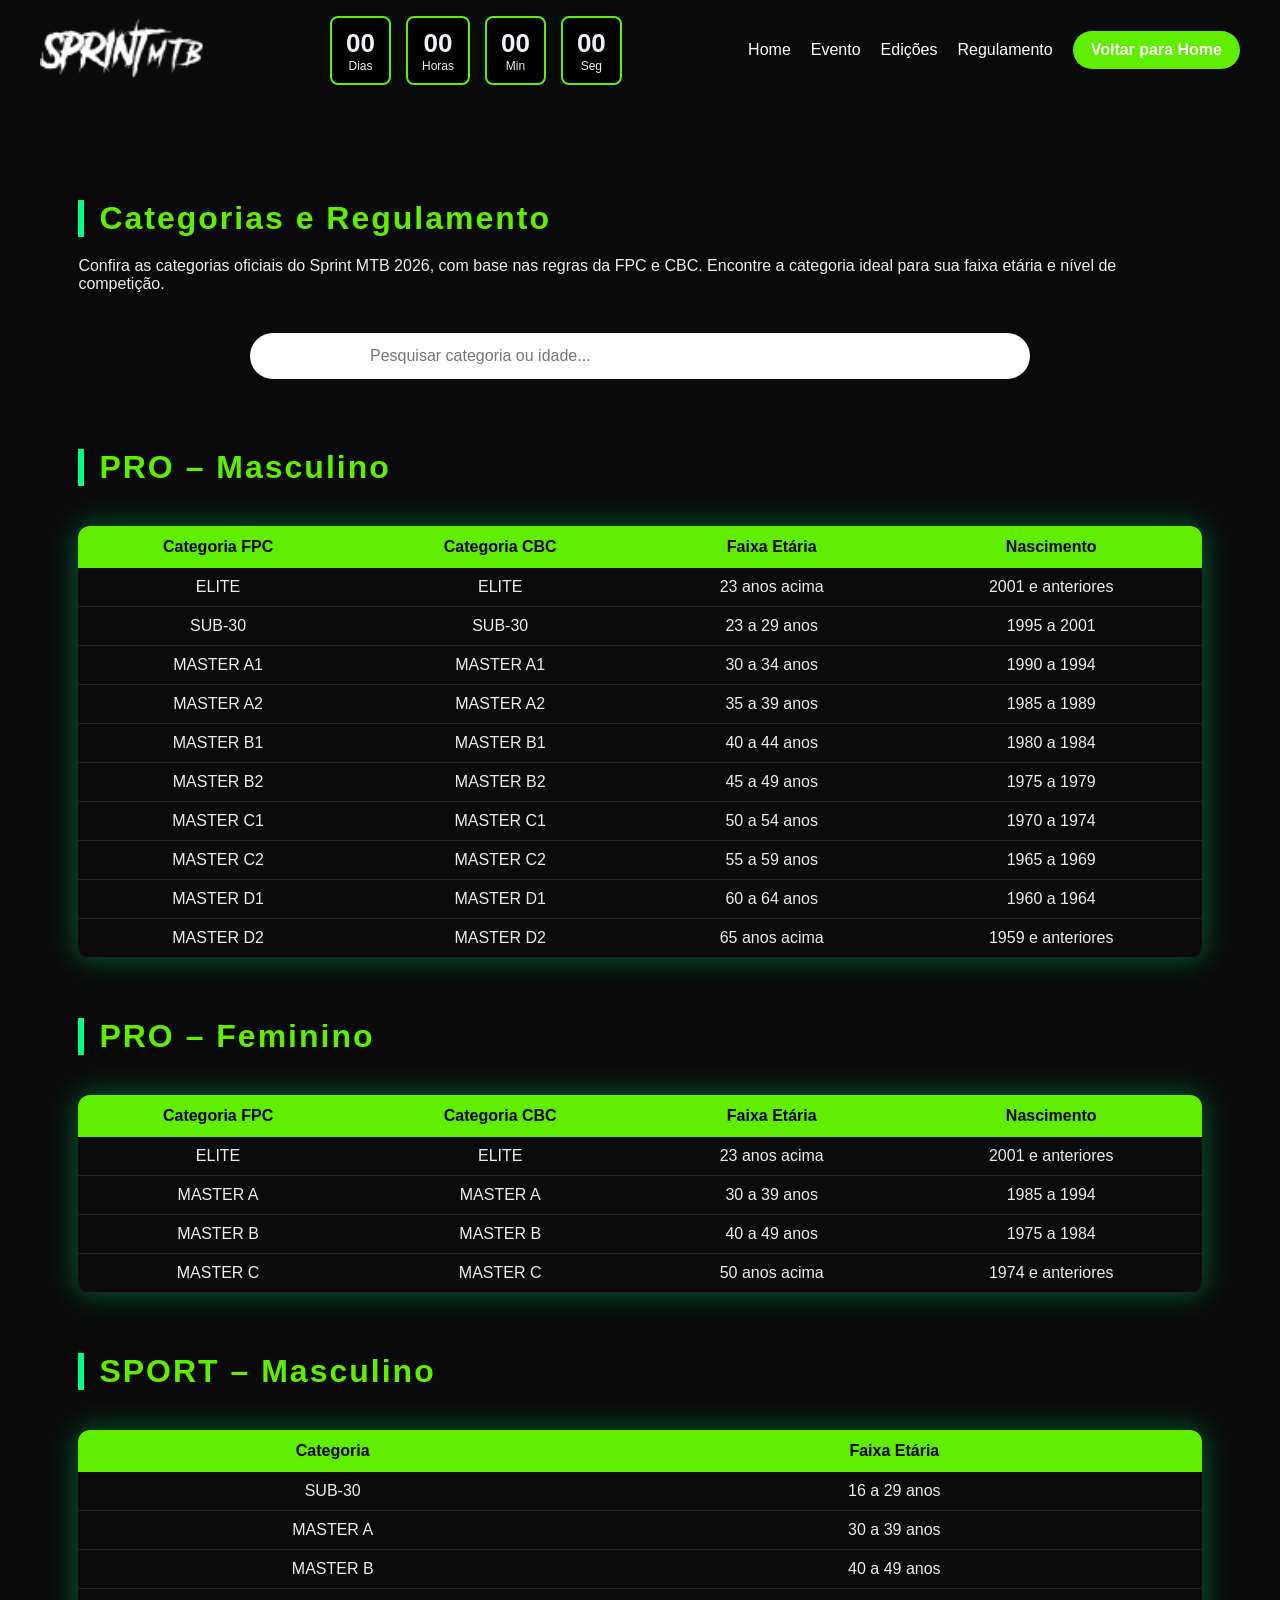
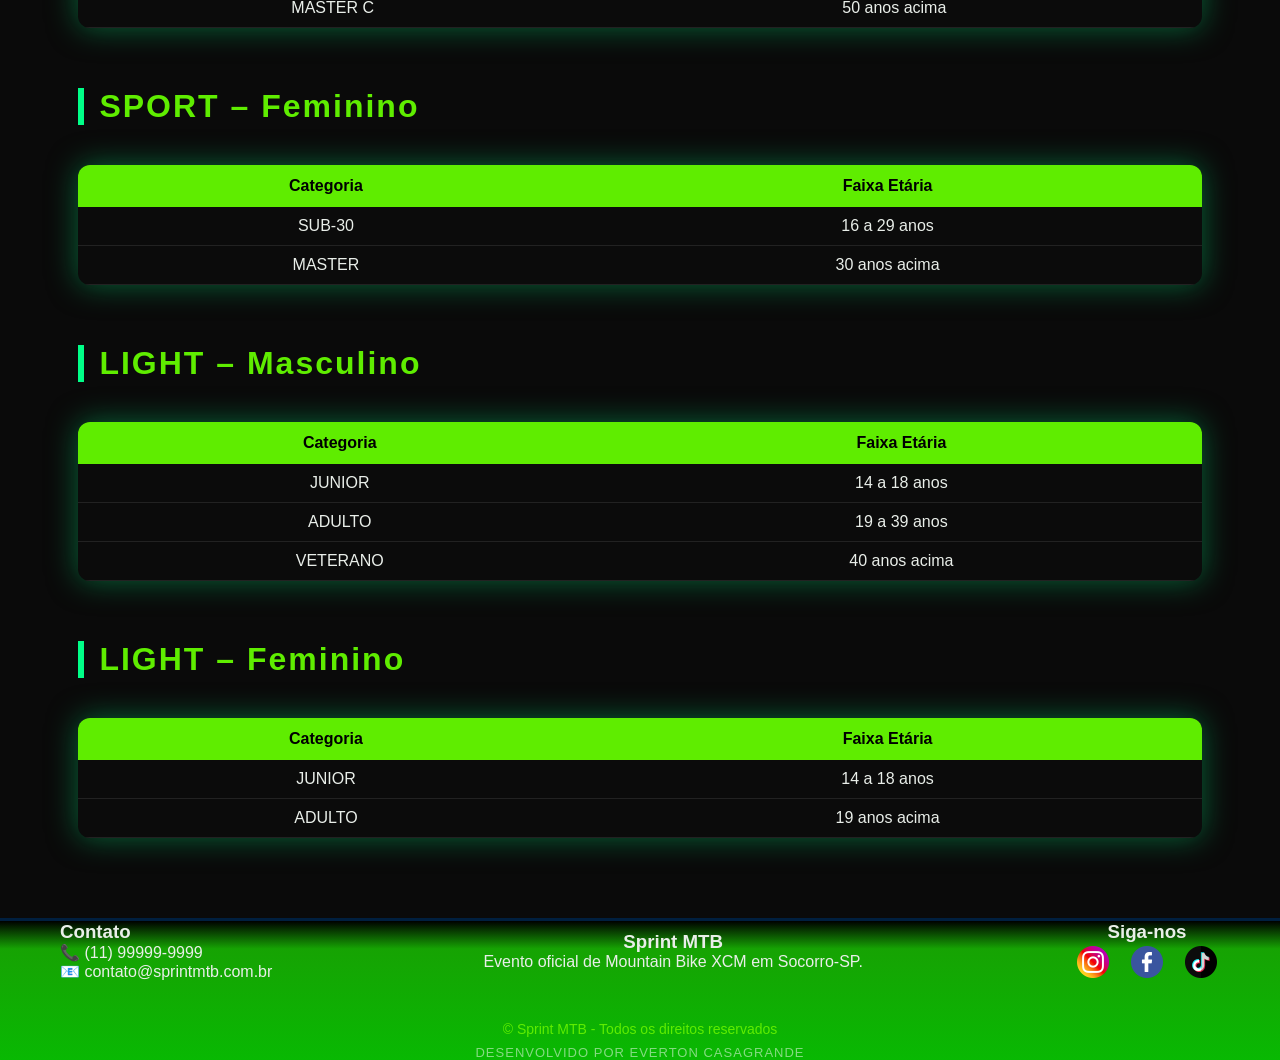
==== commit e136d321: "atualizacao" ====
--- a/categorias.html
+++ b/categorias.html
@@ -169,7 +169,7 @@
   </div>
 
   <p class="copy">© Sprint MTB - Todos os direitos reservados</p>
-  <p>Desenvolvido por: Everton Casagrande</p>
+  <p class="developer-credit">Desenvolvido por Everton Casagrande</p>
 </footer>
 
 
--- a/footer.css
+++ b/footer.css
@@ -49,6 +49,16 @@
   margin-top: 40px;
   font-size: 14px;
   color: #5fed00;
+}
+
+.developer-credit {
+  text-align: center;
+  font-size: 13px;
+  letter-spacing: 1px;
+  text-transform: uppercase;
+  color: #ffffff;
+  opacity: 0.5;
+  margin-top: 8px;
 }
 
 .social-icons {
